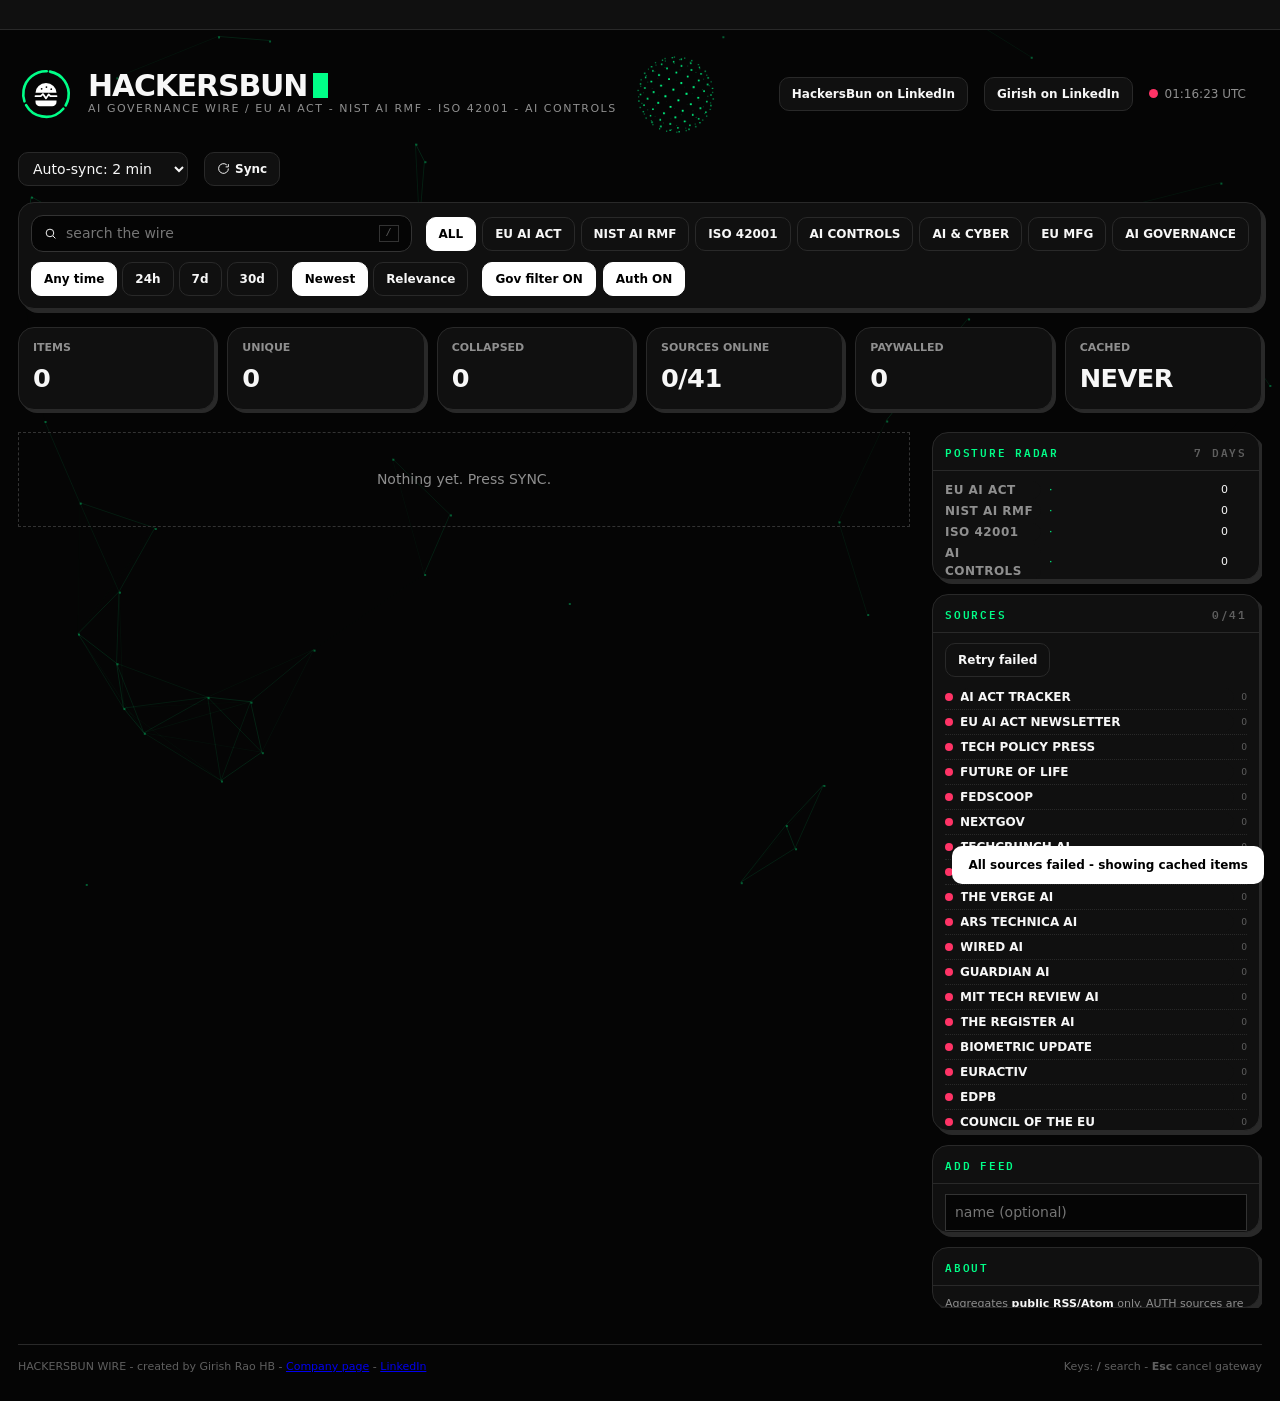
==== index.html @ cccf0be8 "Add files via upload" ====
<!DOCTYPE html>
<html lang="en">
<head>
<meta charset="utf-8">
<meta name="viewport" content="width=device-width,initial-scale=1">
<title>HACKERSBUN - AI Governance Wire</title>
<link rel="icon" type="image/svg+xml" href="data:image/svg+xml,%3Csvg xmlns='http://www.w3.org/2000/svg' viewBox='0 0 256 256'%3E%3Crect width='256' height='256' rx='56' fill='%23050505'/%3E%3Ccircle cx='128' cy='128' r='96' fill='none' stroke='%2300ff88' stroke-width='14' stroke-dasharray='185 17' stroke-linecap='round' transform='rotate(-80 128 128)'/%3E%3Cpath d='M80 122A48 44 0 0 1 176 122Z M80 158H176V164A20 20 0 0 1 156 184H100A20 20 0 0 1 80 164Z' fill='%23fff'/%3E%3Cpath d='M80 138H104L114 128L128 148L140 130L148 138H176' fill='none' stroke='%23fff' stroke-width='9' stroke-linecap='round' stroke-linejoin='round'/%3E%3C/svg%3E">
<link rel="preconnect" href="https://fonts.googleapis.com"><link rel="preconnect" href="https://fonts.gstatic.com" crossorigin>
<link href="https://fonts.googleapis.com/css2?family=IBM+Plex+Mono:wght@400;500;600&family=Space+Grotesk:wght@500;700&display=swap" rel="stylesheet">
<style>
:root{--bg:#050505;--panel:#101010;--panel2:#171717;--line:#292929;--line2:#333;--txt:#f7f7f7;--dim:#8f8f8f;--mute:#5f5f5f;--g:#00ff88;--gd:#0a8f50;--amber:#ffb020;--red:#ff3366;--mono:'IBM Plex Mono',ui-monospace,Consolas,monospace;--disp:system-ui,-apple-system,'Segoe UI',Roboto,Arial,sans-serif;--sys:system-ui,-apple-system,'Segoe UI',Roboto,Arial,sans-serif}
*{box-sizing:border-box;margin:0;padding:0}
[hidden]{display:none!important}
html{background:var(--bg)}
#bg{position:fixed;inset:0;z-index:-1;pointer-events:none}
#globe{width:84px;height:84px;flex:none}
select{background:var(--panel);border:1px solid var(--line);border-radius:10px;padding:7px 10px;font-size:12px;font-weight:750;cursor:pointer}
select option{background:var(--panel)}
.row,.lead{position:relative;transform:perspective(1000px) rotateX(var(--rx,0deg)) rotateY(var(--ry,0deg))}
.row::after,.lead::after{content:"";position:absolute;inset:0;pointer-events:none;opacity:0;transition:opacity .2s;background:radial-gradient(420px circle at var(--mx,50%) var(--my,50%),rgba(0,255,136,.09),transparent 60%)}
.row:hover::after,.lead:hover::after{opacity:1}
.c.new{background:#fff;color:#000;border-color:#fff;font-weight:700}
body{background:transparent;color:var(--txt);font:14px/1.5 var(--sys);min-height:100vh;-webkit-font-smoothing:antialiased}
button,input,select{font:inherit;color:inherit}
button{cursor:pointer;background:var(--panel);border:1px solid var(--line);border-radius:10px;padding:7px 12px;font-size:12px;font-weight:750;transition:transform .12s,box-shadow .12s,background .12s,color .12s}
button:hover{border-color:#fff;transform:translate(-1px,-1px);box-shadow:3px 3px 0 #555}
button:focus-visible,input:focus-visible,a:focus-visible{outline:2px solid var(--g);outline-offset:2px}
button.on{background:#fff;color:#000;border-color:#fff}
a.btn{display:inline-block;text-decoration:none;border:1px solid var(--line);background:var(--panel);border-radius:10px;padding:7px 12px;font-size:12px;font-weight:750;color:var(--txt);transition:transform .12s,box-shadow .12s}
a.btn:hover{border-color:#fff;transform:translate(-1px,-1px);box-shadow:3px 3px 0 #555}
.logo{width:56px;height:56px;flex:none;overflow:visible}
.logo .ring{transform-origin:128px 128px;animation:spin 6s linear infinite}
@keyframes spin{to{transform:rotate(360deg)}}
.bw{display:flex;align-items:center;gap:14px}
.wrap{max-width:1280px;margin:0 auto;padding:0 18px}
.ico{width:13px;height:13px;stroke:currentColor;fill:none;stroke-width:1.8;vertical-align:-2px;margin-right:5px}
/* ticker */
#ticker{border-bottom:1px solid var(--line);background:var(--panel);overflow:hidden;white-space:nowrap;height:30px;position:relative}
#ticker .tk{display:inline-block;padding-left:100%;animation:tk 140s linear infinite}
#ticker:hover .tk{animation-play-state:paused}
#ticker button{border:0;padding:0 22px 0 0;text-transform:none;letter-spacing:0;color:var(--dim);font-size:12px;line-height:30px}
#ticker button b{color:var(--g);font-weight:500;margin-right:8px}
#ticker button:hover{color:var(--txt)}
@keyframes tk{to{transform:translateX(-100%)}}
/* masthead */
header.m{display:flex;align-items:center;gap:16px;padding:22px 0 16px;flex-wrap:wrap}
.brand{font:900 30px/1 var(--disp);letter-spacing:-.04em}
.brand i{display:inline-block;width:.5em;height:.82em;background:var(--g);margin-left:6px;vertical-align:-.06em;animation:bl 1.05s steps(1) infinite}
@keyframes bl{50%{opacity:0}}
.tag{color:var(--dim);font-size:11px;letter-spacing:.14em;text-transform:uppercase}
.sp{flex:1}
.clk{font-size:12px;color:var(--dim)}
.led{width:9px;height:9px;border-radius:50%;background:var(--g);box-shadow:0 0 0 0 rgba(60,245,133,.6);animation:pl 2s infinite;display:inline-block;margin-right:7px}
.led.busy{background:var(--amber);animation:none}.led.bad{background:var(--red);animation:none}
@keyframes pl{70%{box-shadow:0 0 0 8px rgba(60,245,133,0)}100%{box-shadow:0 0 0 0 rgba(60,245,133,0)}}
/* controls */
.ctl{border:1px solid var(--line);border-radius:16px;box-shadow:4px 4px 0 var(--line);background:var(--panel);padding:12px;display:flex;flex-wrap:wrap;gap:10px 14px;align-items:center}
.srch{flex:1 1 220px;display:flex;align-items:center;border:1px solid var(--line2);border-radius:12px;padding:0 12px;background:var(--bg)}
.srch input{flex:1;background:none;border:0;padding:7px 4px;outline:0;min-width:0}
.srch kbd{border:1px solid var(--line2);padding:0 6px;font-size:10px;color:var(--mute)}
.chips,.seg{display:flex;flex-wrap:wrap;gap:6px}
.seg button+button{margin-left:-1px}
.sw{display:flex;align-items:center;gap:7px}
.sw button.on::after{content:" ON"}.sw button:not(.on)::after{content:" OFF"}
/* stats */
.stats{display:grid;grid-template-columns:repeat(6,1fr);gap:12px;margin:18px 0 22px}
.stats span{background:var(--panel);border:1px solid var(--line);border-radius:16px;padding:12px 14px;box-shadow:3px 3px 0 var(--line);color:var(--dim);font-size:11px;font-weight:800;text-transform:uppercase}
.stats b{display:block;color:var(--txt);font-size:1.6rem;font-weight:850;margin-top:2px;letter-spacing:-.02em}
@media(max-width:820px){.stats{grid-template-columns:repeat(3,1fr)}}@media(max-width:480px){.stats{grid-template-columns:repeat(2,1fr)}}
/* layout */
.grid{display:grid;grid-template-columns:minmax(0,1fr) 330px;gap:22px;align-items:start}
aside{position:sticky;top:12px;display:flex;flex-direction:column;gap:14px;max-height:calc(100vh - 24px);overflow:auto;padding-right:2px}
.box{border:1px solid var(--line);border-radius:16px;box-shadow:4px 4px 0 var(--line);background:var(--panel);overflow:hidden}
.box h3{font:600 11px var(--mono);letter-spacing:.16em;text-transform:uppercase;color:var(--g);padding:9px 12px;border-bottom:1px solid var(--line);display:flex;justify-content:space-between}
.box h3 span{color:var(--mute)}
.box .bd{padding:10px 12px}
/* lead */
.lead{border:1px solid var(--g);border-radius:18px;box-shadow:5px 5px 0 var(--gd);background:var(--panel2);padding:22px 24px;margin-bottom:18px;position:relative}
.lead::before{content:"LEAD STORY";position:absolute;top:-9px;left:14px;background:var(--bg);color:var(--g);padding:0 8px;font-size:10px;letter-spacing:.2em}
.lead h2{font:900 28px/1.2 var(--disp);letter-spacing:-.03em;margin:10px 0}
.lead p{color:var(--dim);font-size:14px;max-width:80ch}
/* rows */
.row{display:grid;grid-template-columns:70px minmax(0,1fr);border:1px solid var(--line);border-radius:17px;overflow:hidden;box-shadow:4px 4px 0 var(--line);background:var(--panel);margin-bottom:14px;transition:transform .15s,box-shadow .15s}
.row:hover{transform:perspective(1000px) translate(-3px,-3px) rotateX(var(--rx,0deg)) rotateY(var(--ry,0deg));box-shadow:7px 7px 0 #555}
.row:has(.c.act){border-color:var(--g);box-shadow:4px 4px 0 var(--gd)}
.rail{border-right:1px solid var(--line);padding:11px 6px;text-align:center;color:var(--mute);font-size:11px;display:flex;flex-direction:column;gap:6px;align-items:center}
.rail .no{font:700 20px/1 var(--disp);color:var(--dim)}
.rail .sig{letter-spacing:-1px;color:var(--gd);font-size:11px}
.body{padding:11px 14px;min-width:0}
.meta{display:flex;flex-wrap:wrap;gap:5px;margin-bottom:6px}
.c{border:1px solid var(--line2);background:var(--panel2);border-radius:999px;font-family:var(--mono);padding:1px 9px;font-size:10px;letter-spacing:.06em;text-transform:uppercase;color:var(--dim);line-height:18px;white-space:nowrap}
.c.src{color:var(--txt);border-color:var(--mute)}
.c.top{color:var(--g);border-color:var(--gd)}
.c.act{background:var(--g);color:#000;border-color:var(--g);font-weight:600}
.c.wat{color:var(--g);border-color:var(--g)}
.c.auth{color:var(--amber);border-color:var(--amber)}
.c.tier{color:var(--txt);border-style:dashed}
.c.dupe{color:var(--txt);cursor:help}
.c.stale{color:var(--mute);border-style:dotted}
.ttl{font:850 16px/1.35 var(--disp);margin-bottom:4px}
.ex{color:var(--dim);display:-webkit-box;-webkit-line-clamp:2;-webkit-box-orient:vertical;overflow:hidden}
.act-row{display:flex;gap:8px;margin-top:9px}
.more{display:block;margin:16px auto;padding:9px 26px}
.empty,.err{border:1px dashed var(--line2);padding:36px;text-align:center;color:var(--dim)}
.sk{height:84px;border:1px solid var(--line);margin-bottom:8px;background:linear-gradient(90deg,var(--panel) 0 40%,var(--panel2) 50%,var(--panel) 60%);background-size:300% 100%;animation:sk 1.4s linear infinite}
@keyframes sk{to{background-position:-300% 0}}
/* sidebar */
.rad{display:grid;grid-template-columns:96px 1fr 26px;gap:3px 8px;font-size:11px;align-items:center}
.rad button{border:0;padding:0;text-align:left;color:var(--dim);letter-spacing:.04em}
.rad button.on{background:none;color:var(--g)}
.bar{color:var(--g);letter-spacing:-1px;overflow:hidden;white-space:nowrap}
.rad span:last-child{text-align:right;color:var(--txt)}
.srcs{list-style:none;font-size:11px}
.srcs li{display:flex;align-items:center;gap:7px;padding:3px 0;border-bottom:1px dotted var(--line)}
.srcs li button{border:0;padding:0;flex:1;text-align:left;text-transform:none;letter-spacing:0;color:var(--txt);overflow:hidden;text-overflow:ellipsis;white-space:nowrap}
.srcs li button.on{background:none;color:var(--g)}
.dot{width:8px;height:8px;border-radius:50%;background:var(--mute);flex:none}.dot.ok{background:var(--g)}.dot.no{background:var(--red)}.dot.wait{background:var(--amber)}
.srcs small{color:var(--mute)}
.srcs .x{padding:0 5px;font-size:10px}
form.add{display:flex;flex-direction:column;gap:7px}
form.add input{background:var(--bg);border:1px solid var(--line2);padding:7px 9px;outline:0;width:100%}
form.add input:focus{border-color:var(--g)}
.about{color:var(--dim);font-size:11px}
.about b{color:var(--txt)}
footer{margin:36px 0 26px;padding-top:14px;border-top:1px solid var(--line);color:var(--mute);font-size:11px;display:flex;flex-wrap:wrap;gap:8px 24px;justify-content:space-between}
#toasts{position:fixed;right:16px;bottom:16px;z-index:70;display:flex;flex-direction:column;gap:8px}
.toast{background:#fff;color:#000;font-weight:800;border-radius:10px;padding:10px 16px;font-size:12px;animation:ti .18s ease-out;max-width:340px}
@keyframes ti{from{transform:translateY(8px);opacity:0}}
/* gateway */
#gw{position:fixed;inset:0;z-index:100;background:var(--bg);display:flex;align-items:center;justify-content:center;padding:18px}
.term{width:min(420px,100%);text-align:center;border:1px solid var(--line);border-radius:20px;box-shadow:6px 6px 0 var(--line);background:var(--panel);padding:30px 24px 24px}
.term .tb{font:900 12px var(--disp);letter-spacing:.2em;color:var(--dim);margin-bottom:20px}
.spin{width:64px;height:64px;margin:0 auto 18px;border-radius:50%;border:4px solid var(--line);border-top-color:var(--g);animation:sp .8s linear infinite}
@keyframes sp{to{transform:rotate(360deg)}}
.term .big{font:900 20px var(--disp);letter-spacing:-.02em}
.term pre{font:inherit;color:var(--dim);margin:6px 0 4px;white-space:pre-wrap;word-break:break-all}
.term .ab{display:flex;gap:10px;justify-content:center;margin-top:18px;flex-wrap:wrap}
@media(max-width:960px){.grid{grid-template-columns:1fr}aside{position:static;max-height:none}}
@media(max-width:560px){.brand{font-size:26px}.lead h2{font-size:21px}.row{grid-template-columns:48px minmax(0,1fr)}.rail .no{font-size:15px}.wrap{padding:0 10px}}
@media(prefers-reduced-motion:reduce){*{animation:none!important}}
</style>
</head>
<body>
<canvas id="bg" aria-hidden="true"></canvas>
<div id="ticker" aria-label="Headline ticker"><div class="tk" id="tk"></div></div>
<div class="wrap">
  <header class="m">
    <div class="bw"><svg class="logo" viewBox="0 0 256 256" role="img" aria-label="HackersBun"><g class="ring"><circle cx="128" cy="128" r="104" fill="none" stroke="#00ff88" stroke-width="12" stroke-dasharray="199 18.4" stroke-linecap="round" transform="rotate(-80 128 128)"/></g><g fill="#fff" stroke="#fff"><path d="M80 122A48 44 0 0 1 176 122Z" stroke="none"/><path d="M80 158H176V164A20 20 0 0 1 156 184H100A20 20 0 0 1 80 164Z" stroke="none"/><path d="M80 138H104L114 128L128 148L140 130L148 138H176" fill="none" stroke-width="8" stroke-linecap="round" stroke-linejoin="round"/></g><g fill="#050505"><circle cx="108" cy="104" r="4"/><circle cx="130" cy="96" r="4"/><circle cx="152" cy="106" r="4"/></g></svg><div><div class="brand">HACKERSBUN<i></i></div><div class="tag">AI Governance Wire / EU AI Act - NIST AI RMF - ISO 42001 - AI Controls</div></div></div>
    <canvas id="globe" width="120" height="120" aria-hidden="true"></canvas>
    <div class="sp"></div>
    <a class="btn" href="https://www.linkedin.com/company/hackersbun" target="_blank" rel="noopener">HackersBun on LinkedIn</a>
    <a class="btn" href="https://www.linkedin.com/in/girishraohb/" target="_blank" rel="noopener">Girish on LinkedIn</a>
    <div class="clk"><span class="led" id="led"></span><span id="clk">--:--:-- UTC</span></div>
    <span class="clk" id="nxt"></span>
    <select id="auto" title="Auto-sync interval" aria-label="Auto-sync interval"><option value="0">Auto-sync: off</option><option value="60">Auto-sync: 60 sec</option><option value="120">Auto-sync: 2 min</option><option value="300">Auto-sync: 5 min</option><option value="900">Auto-sync: 15 min</option></select>
    <button id="sync" title="Force sync now"><svg class="ico" viewBox="0 0 24 24"><path d="M21 12a9 9 0 1 1-3-6.7M21 4v5h-5"/></svg>Sync</button>
  </header>

  <section class="ctl" aria-label="Controls">
    <label class="srch"><svg class="ico" viewBox="0 0 24 24"><circle cx="11" cy="11" r="7"/><path d="M21 21l-4.3-4.3"/></svg><input id="q" placeholder="search the wire" autocomplete="off" aria-label="Search"><kbd>/</kbd></label>
    <div class="chips" id="chips"></div>
    <div class="seg" id="rng"><button data-r="0" class="on">Any time</button><button data-r="1">24h</button><button data-r="7">7d</button><button data-r="30">30d</button></div>
    <div class="seg"><button id="sNew" class="on">Newest</button><button id="sRel">Relevance</button></div>
    <div class="sw"><button id="tGov" class="on" title="Hide items that match no governance topic">Gov filter</button><button id="tAuth" class="on" title="Include authenticated / paywalled sources">Auth</button></div>
  </section>
  <div class="stats" id="stats"></div>

  <div class="grid">
    <main>
      <div id="lead"></div><div id="docket"></div><button class="more" id="more" hidden>Load more</button>
    </main>
    <aside>
      <div class="box"><h3>Posture radar <span>7 days</span></h3><div class="bd"><div class="rad" id="radar"></div>
        <div style="margin-top:10px;display:flex;gap:8px;flex-wrap:wrap"><button id="brief" title="Copy a brief of the top ACTION items, with gateway links">Copy brief</button><button id="expC" title="Export the current view as CSV">CSV</button><button id="expJ" title="Export the current view as JSON">JSON</button></div></div></div>
      <div class="box"><h3>Sources <span id="srcN"></span></h3><div class="bd"><button id="retry" style="margin-bottom:8px" title="Re-fetch only the sources that failed">Retry failed</button><ul class="srcs" id="srcs"></ul></div></div>
      <div class="box"><h3>Add feed</h3><div class="bd"><form class="add" id="addf"><input id="fn" placeholder="name (optional)" maxlength="30"><input id="fu" placeholder="https://example.com/feed.xml" required><button>Add source</button></form></div></div>
      <div class="box"><h3>About</h3><div class="bd about">Aggregates <b>public RSS/Atom</b> only. AUTH sources are listed but never bypassed: OPEN lands on the publisher where your own subscription applies. Tier hints are keyword heuristics, not legal classification.</div></div>
    </aside>
  </div>
  <footer><span>HACKERSBUN WIRE - created by Girish Rao HB - <a href="https://www.linkedin.com/company/hackersbun" target="_blank" rel="noopener">Company page</a> - <a href="https://www.linkedin.com/in/girishraohb/" target="_blank" rel="noopener">LinkedIn</a></span><span>Keys: <b>/</b> search - <b>Esc</b> cancel gateway</span></footer>
</div>
<div id="toasts" aria-live="polite"></div>
<div id="gw" hidden role="dialog" aria-modal="true" aria-label="Hackersbun gateway"></div>

<script>
'use strict';
/* ===== FEED REGISTRY (edit freely). Dead URLs are harmless: they show a red dot. ===== */
const FEEDS=[
 {name:'AI ACT TRACKER',url:'https://artificialintelligenceact.eu/feed/'},
 {name:'EU AI ACT NEWSLETTER',url:'https://artificialintelligenceact.substack.com/feed'},
 {name:'TECH POLICY PRESS',url:'https://www.techpolicy.press/feed/'},
 {name:'FUTURE OF LIFE',url:'https://futureoflife.org/feed/'},
 {name:'FEDSCOOP',url:'https://fedscoop.com/feed/'},
 {name:'NEXTGOV',url:'https://www.nextgov.com/rss/all/'},
 {name:'TECHCRUNCH AI',url:'https://techcrunch.com/category/artificial-intelligence/feed/'},
 {name:'VENTUREBEAT AI',url:'https://venturebeat.com/category/ai/feed/'},
 {name:'THE VERGE AI',url:'https://www.theverge.com/rss/ai-artificial-intelligence/index.xml'},
 {name:'ARS TECHNICA AI',url:'https://arstechnica.com/ai/feed/'},
 {name:'WIRED AI',url:'https://www.wired.com/feed/tag/ai/latest/rss'},
 {name:'GUARDIAN AI',url:'https://www.theguardian.com/technology/artificialintelligenceai/rss'},
 {name:'MIT TECH REVIEW AI',url:'https://www.technologyreview.com/topic/artificial-intelligence/feed'},
 {name:'THE REGISTER AI',url:'https://www.theregister.com/software/ai_ml/headlines.atom'},
 {name:'BIOMETRIC UPDATE',url:'https://www.biometricupdate.com/feed'},
 {name:'EURACTIV',url:'https://www.euractiv.com/feed/'},
 {name:'EDPB',url:'https://edpb.europa.eu/feed/news_en'},
 {name:'COUNCIL OF THE EU',url:'https://www.consilium.europa.eu/en/rss/pressreleases.ashx'},
 {name:'EU PARLIAMENT',url:'https://www.europarl.europa.eu/rss/doc/press-releases/en.xml'},
 {name:'EU PARLIAMENT TOP',url:'https://www.europarl.europa.eu/rss/doc/top-stories/en.xml'},
 {name:'CNIL (EN)',url:'https://www.cnil.fr/en/rss.xml'},
 {name:'NIST',url:'https://www.nist.gov/news-events/news/rss.xml'},
 {name:'NCSC UK',url:'https://www.ncsc.gov.uk/api/1/services/v1/news-rss-feed.xml'},
 {name:'KREBS ON SECURITY',url:'https://krebsonsecurity.com/feed/'},
 {name:'SECURITYWEEK',url:'https://www.securityweek.com/feed/'},
 {name:'WIRED SECURITY',url:'https://www.wired.com/feed/category/security/latest/rss'},
 {name:'CSO ONLINE',url:'https://www.csoonline.com/feed/'},
 {name:'INFOSECURITY MAG',url:'https://www.infosecurity-magazine.com/rss/news/'},
 {name:'HELP NET SECURITY',url:'https://www.helpnetsecurity.com/feed/'},
 {name:'AWS SECURITY BLOG',url:'https://aws.amazon.com/blogs/security/feed/'},
 {name:'CISA ADVISORIES',url:'https://www.cisa.gov/cybersecurity-advisories/all.xml'},
 {name:'MICROSOFT SECURITY',url:'https://www.microsoft.com/en-us/security/blog/feed/'},
 {name:'SCHNEIER',url:'https://www.schneier.com/feed/atom/'},
 {name:'THE HACKER NEWS',url:'https://feeds.feedburner.com/TheHackersNews'},
 {name:'BLEEPINGCOMPUTER',url:'https://www.bleepingcomputer.com/feed/'},
 {name:'DARK READING',url:'https://www.darkreading.com/rss.xml'},
 {name:'CLOUD SECURITY ALLIANCE',url:'https://cloudsecurityalliance.org/blog/feed/'},
 {name:'OPENAI NEWS',url:'https://openai.com/news/rss.xml'},
 {name:'GOOGLE DEEPMIND',url:'https://deepmind.google/blog/rss.xml'},
 {name:'HUGGING FACE',url:'https://huggingface.co/blog/feed.xml'},
 {name:'IAPP',url:'https://iapp.org/rss/feed.xml',auth:true}
];
const LOCAL_PORT=8787, TTL=30*60e3, TIMEOUT=9000, PER_FEED=15, PAGE=30, POOL=6, CACHE_KEY='hb.cache.v4', CUSTOM_KEY='hb.custom.v1', STICKY_KEY='hb.sticky.v1';
const LOCAL_PROXY=location.protocol==='file:'?`http://localhost:${LOCAL_PORT}/proxy?url=`:(/^(localhost|127\.0\.0\.1)$/.test(location.hostname)?location.origin+'/proxy?url=':'');

/* ===== RELEVANCE TABLES ===== */
const TOPICS={
 'EU AI ACT':{'eu ai act':12,'ai act':8,'ai office':7,'gpai':7,'general purpose ai':7,'high risk ai':6,'implementing act':6,'digital omnibus':7,'code of practice':4,'harmonised standard':5,'conformity assessment':6,'ce marking':4,'market surveillance':4,'prohibited ai':6,'european commission':2,'member states':2,'brussels':2},
 'NIST AI RMF':{'ai rmf':12,'ai risk management framework':12,'nist':7,'genai profile':8,'ai safety institute':6,'aisi':5,'risk management framework':6,'csrc':5,'executive order':3,'omb':3},
 'ISO 42001':{'iso iec 42001':12,'iso 42001':12,'iso42001':12,'ai management system':9,'management system':4,'certification':3,'certified':3,'accreditation':3,'iso':2,'iec':2},
 'AI CONTROLS':{'ai controls':12,'ai audit':9,'ai assurance':9,'model risk':8,'control framework':6,'guardrails':6,'red teaming':6,'red team':5,'risk assessment':4,'regulatory sandbox':4,'incident response':3,'controls':3,'audit':2},
 'AI & CYBER':{'data breach':8,'breach':4,'ransomware':6,'cyberattack':6,'cyber attack':6,'malware':4,'exploited':5,'exploit':3,'supply chain attack':7,'threat actor':5,'critical vulnerability':6,'cve':3,'phishing':3,'shadow ai':10,'prompt injection':9,'jailbreak':7,'model theft':7,'data poisoning':8,'ai agent':4,'ai agents':4,'mcp server':6,'data leakage':6,'ai supply chain':7,'llm':3,'vulnerability':2,'zero day':3,'ai security':9},
 'EU MFG':{'manufacturer':8,'placed on the market':8,'machinery regulation':8,'general product safety':8,'provider obligations':9,'product safety':6,'importer':5,'distributor':5,'deployer':5,'penalties':5,'obligations':3,'enforcement':3,'recall':3},
 'AI GOVERNANCE':{'ai governance':12,'responsible ai':7,'trustworthy ai':7,'ai ethics':6,'ai policy':6,'oversight':5,'accountability':5,'governance':4,'ai safety':4,'gdpr':4,'regulator':4,'ai risk':4,'regulation':3,'transparency':3,'data protection':3,'board':2}
};
const TOPIC_LIST=Object.keys(TOPICS);
const TIERS=[['PROHIBITED',/(prohibited ai|social scoring|emotion recognition|subliminal|untargeted scraping|real time biometric)/],['HIGH-RISK',/(high risk ai|conformity assessment|annex iii|critical infrastructure|medical device|machinery regulation)/],['GPAI',/(gpai|general purpose ai|foundation model|systemic risk)/],['TRANSPARENCY',/(deepfake|chatbot|transparency obligation|watermark|synthetic content)/]];
const ACTION_RX=/(deadline|enters? into force|comes? into (effect|force)|takes effect|postpone|delay|final text|adopted|guidelines|consultation|template|fined?|penalt|enforcement|call for|mandatory|standard published|omnibus)/;
const STOP=new Set('a an the of to in on for and or with by at from as is are was be this that it its how why what new says will after over into about'.split(' '));

/* ===== STATE ===== */
const $=s=>document.querySelector(s);
const S={items:[],raw:{},health:{},topic:'ALL',q:'',sort:'new',gov:true,auth:true,src:null,page:1,syncedAt:0,stats:{items:0,unique:0,collapsed:0},syncing:false,booted:false,range:0,lastVisit:+localStorage.getItem('hb.visit')||0};
try{const u=JSON.parse(localStorage.getItem('hb.ui'));if(u)for(const k of['sort','gov','auth','topic','range'])if(k in u)S[k]=u[k]}catch{}
const saveUI=()=>localStorage.setItem('hb.ui',JSON.stringify({sort:S.sort,gov:S.gov,auth:S.auth,topic:S.topic,range:S.range}));
const OPTIONS_AUTO=localStorage.getItem('hb.auto');let autoSec=OPTIONS_AUTO===null?120:+OPTIONS_AUTO,nextAt=0,autoT;
let sticky=localStorage.getItem(STICKY_KEY)||'', localDown=false;
const custom=()=>{try{return JSON.parse(localStorage.getItem(CUSTOM_KEY))||[]}catch{return[]}};
const allFeeds=()=>FEEDS.concat(custom().map(f=>({...f,custom:true})));

/* ===== DOM HELPERS (no innerHTML with feed data) ===== */
function h(tag,props,...kids){const e=document.createElement(tag);for(const k in props||{}){const v=props[k];if(k==='class')e.className=v;else if(k.startsWith('on'))e.addEventListener(k.slice(2),v);else if(v!==false&&v!=null)e.setAttribute(k,v===true?'':v)}for(const c of kids.flat())if(c!=null)e.append(c.nodeType?c:document.createTextNode(c));return e}
function toast(m){const t=h('div',{class:'toast'},m);$('#toasts').append(t);setTimeout(()=>t.remove(),2600)}
const IC={open:'<path d="M14 4h6v6M20 4l-9 9M18 14v5H5V6h5"/>',copy:'<rect x="9" y="9" width="11" height="11"/><path d="M5 15V5h10"/>'};
function ico(n){const s=document.createElementNS('http://www.w3.org/2000/svg','svg');s.setAttribute('class','ico');s.setAttribute('viewBox','0 0 24 24');s.innerHTML=IC[n];return s}

/* ===== CLEANING ===== */
function decode(s){const d=new DOMParser().parseFromString(String(s||''),'text/html');d.querySelectorAll('script,style').forEach(n=>n.remove());return d.body.textContent||''}
function clean(s,max){let t=decode(s);if(/&(#\d+|#x[\da-f]+|[a-z]+);/i.test(t))t=decode(t);
 t=t.replace(/\s+/g,' ').replace(/\s+([,.;:!?])/g,'$1').replace(/\[(…|\.\.\.)\]/g,'')
  .replace(/\s*The post .{0,300}? appeared first on .*$/i,'').replace(/\s*(Read more|Continue reading|Click here)[^.]{0,60}(…|\.\.\.|»)?\s*$/i,'')
  .replace(/^[\s\-–—•·*]+/,'').trim();
 if(t)t=t[0].toUpperCase()+t.slice(1);
 if(max&&t.length>max){t=t.slice(0,max);const i=t.lastIndexOf(' ');t=(i>max*.6?t.slice(0,i):t).replace(/[\s,;:.\-]+$/,'')+'…'}
 return t}
function cleanUrl(u){try{const x=new URL(String(u).trim());if(!/^https?:$/.test(x.protocol))return null;[...x.searchParams.keys()].forEach(k=>{if(/^(utm_|mc_)/i.test(k)||/^(fbclid|gclid|ref|ref_src|igshid)$/i.test(k))x.searchParams.delete(k)});x.hash='';return x.href}catch{return null}}
const linkKey=u=>u.replace(/^https?:\/\/(www\.)?/,'').replace(/\/+$/,'').toLowerCase();
const toks=t=>t.toLowerCase().replace(/[^a-z0-9]+/g,' ').split(' ').filter(w=>w&&!STOP.has(w));

/* ===== PARSING ===== */
const kid=(n,...names)=>[...n.children].find(c=>names.includes(c.localName));
function parseXML(t){const d=new DOMParser().parseFromString(t,'text/xml');if(d.querySelector('parsererror'))throw Error('xml');
 let nodes=[...d.getElementsByTagName('item')];if(!nodes.length)nodes=[...d.getElementsByTagName('entry')];
 if(!nodes.length&&!d.querySelector('rss,feed,RDF'))throw Error('not a feed');
 return nodes.map(n=>{let link='';const l=[...n.children].filter(c=>c.localName==='link');
  if(l.length){const a=l.find(x=>(x.getAttribute('rel')||'alternate')==='alternate')||l[0];link=a.getAttribute('href')||a.textContent}
  if(!link){const g=kid(n,'guid','id');if(g&&/^https?:/.test(g.textContent.trim()))link=g.textContent.trim()}
  const g=(...a)=>{const e=kid(n,...a);return e?e.textContent:''};
  return{title:g('title'),link,date:g('pubDate','published','updated','date'),desc:g('encoded')||g('description','summary','content')}})}
function parseR2J(j){if(j.status!=='ok'||!Array.isArray(j.items))throw Error('r2j');return j.items.map(i=>({title:i.title,link:i.link,date:i.pubDate?String(i.pubDate).replace(' ','T')+'Z':'',desc:i.description||i.content}))}

/* ===== FETCH CHAIN (sticky, 9s timeout) ===== */
const GW={local:u=>LOCAL_PROXY+encodeURIComponent(u),allorigins:u=>'https://api.allorigins.win/raw?url='+encodeURIComponent(u),rss2json:u=>'https://api.rss2json.com/v1/api.json?rss_url='+encodeURIComponent(u),corsproxy:u=>'https://corsproxy.io/?url='+encodeURIComponent(u)};
function chain(){const g=[];if(LOCAL_PROXY&&!localDown)g.push('local');g.push('allorigins','rss2json','corsproxy');const i=g.indexOf(sticky);if(i>0){g.splice(i,1);g.unshift(sticky)}return g}
async function attempt(gw,url){const c=new AbortController(),t=setTimeout(()=>c.abort(),TIMEOUT);
 try{const r=await fetch(GW[gw](url),{signal:c.signal});if(!r.ok)throw Error('http '+r.status);
  const t=await r.text();return t.trimStart()[0]==='{'?parseR2J(JSON.parse(t)):parseXML(t)}
 catch(e){if(gw==='local'&&e.name!=='AbortError'&&e instanceof TypeError)localDown=true;throw e}finally{clearTimeout(t)}}
async function fetchFeed(f){const t0=performance.now();let last;
 for(const gw of chain()){try{const raw=await attempt(gw,f.url);if(gw!==sticky){sticky=gw;localStorage.setItem(STICKY_KEY,gw)}
   return{raw,via:gw,ms:Math.round(performance.now()-t0)}}catch(e){last=e}}
 throw last||Error('failed')}
function normalise(raw,f){const out=[];for(const r of raw){const link=cleanUrl(r.link),title=clean(r.title,150);if(!link||!title)continue;
  const ts=Date.parse(r.date)||0;out.push({title,full:clean(r.desc,700),excerpt:clean(r.desc,260),link,ts:ts>Date.now()+864e5?Date.now():ts,source:f.name,auth:!!f.auth});if(out.length>=PER_FEED)break}return out}

/* ===== SCORING ===== */
const pad=t=>' '+t.toLowerCase().replace(/[^a-z0-9]+/g,' ').trim()+' ';
function score(it){const T=pad(it.title),B=pad(it.full||it.excerpt);let best=['GENERAL',0,[]];
 for(const tp of TOPIC_LIST){let s=0;const hits=[];for(const k in TOPICS[tp]){const w=TOPICS[tp][k],a=' '+k+' ',b=' '+k+'s ';let m=0;if(T.includes(a)||T.includes(b))m+=2*w;if(B.includes(a)||B.includes(b))m+=w;if(m){s+=m;hits.push([k,w])}}
  if(s>best[1])best=[tp,s,hits]}
 const all=T+B;it.topic=best[1]>=4?best[0]:'GENERAL';it.score=best[1];
 it.tags=best[2].sort((a,b)=>b[1]-a[1]).slice(0,3).map(x=>x[0]);
 it.tier=(TIERS.find(t=>t[1].test(all))||[])[0]||'';
 it.signal=it.topic==='GENERAL'?'':ACTION_RX.test(all)&&it.score>=6?'ACTION':it.score>=12?'WATCH':'FYI'}

/* ===== DEDUPE ===== */
function dedupe(list){list.sort((a,b)=>b.ts-a.ts);const keep=[],lk=new Map(),tk=new Map();let col=0;
 for(const it of list){const l=linkKey(it.link),tt=toks(it.title),k=tt.slice(0,10).join(' '),set=new Set(tt);let k0=lk.get(l)||(k&&tk.get(k));
  if(!k0)for(const c of keep){const cs=c._set;let n=0;for(const w of set)if(cs.has(w))n++;const u=set.size+cs.size-n;if(u&&n/u>=.72){k0=c;break}}
  if(k0){(k0.dupes=k0.dupes||[]).push(it.source);col++;continue}
  it._set=set;keep.push(it);lk.set(l,it);if(k)tk.set(k,it)}
 return{keep,col}}

/* ===== BUILD / SYNC ===== */
function rebuild(){const all=[];let n=0;for(const f of allFeeds()){const r=S.raw[f.url];if(r){n+=r.length;all.push(...r.map(x=>({...x,source:f.name,auth:!!f.auth,stale:!!(S.health[f.url]&&S.health[f.url].stale)})))}}
 all.forEach(score);const d=dedupe(all);S.items=d.keep;S.stats={items:n,unique:d.keep.length,collapsed:d.col};render()}
function saveCache(){try{localStorage.setItem(CACHE_KEY,JSON.stringify({t:S.syncedAt,raw:S.raw,health:S.health}))}catch{}}
function loadCache(){try{const c=JSON.parse(localStorage.getItem(CACHE_KEY));if(c&&c.raw){S.raw=c.raw;S.health=c.health||{};S.syncedAt=c.t||0;return true}}catch{}return false}
async function sync(force,only){if(S.syncing)return;if(!force&&S.syncedAt&&Date.now()-S.syncedAt<TTL)return;
 S.syncing=true;localDown=false;setLed('busy');$('#sync').disabled=true;arm();const before=new Set(S.items.map(i=>i.link));let done=0;
 const feeds=only?allFeeds().filter(f=>!(S.health[f.url]&&S.health[f.url].ok)):allFeeds();feeds.forEach(f=>{S.health[f.url]={...(S.health[f.url]||{}),wait:true}});renderSources();
 let i=0,ok=0;const worker=async()=>{while(i<feeds.length){const f=feeds[i++];
   try{const{raw,via,ms}=await fetchFeed(f);S.raw[f.url]=normalise(raw,f);S.health[f.url]={ok:true,via,ms,count:S.raw[f.url].length};ok++}
   catch(e){const had=(S.raw[f.url]||[]).length;S.health[f.url]={ok:false,stale:had>0,count:had,err:String(e.message||e)}}
   if(++done%8===0)rebuild();renderSources()}};
 await Promise.all(Array.from({length:POOL},worker));
 S.live=ok>0;if(ok)S.syncedAt=Date.now();saveCache();S.syncing=false;$('#sync').disabled=false;
 setLed(ok?'':'bad');rebuild();const fresh=before.size?S.items.filter(i=>i.topic!=='GENERAL'&&!before.has(i.link)).length:0;
 toast(!ok?'All sources failed - showing cached items':`Synced ${ok}/${feeds.length} sources via ${sticky||'n/a'}`+(fresh?` - ${fresh} new item${fresh>1?'s':''}`:''))}
function arm(){clearInterval(autoT);$('#nxt').textContent='';if(!autoSec)return;nextAt=Date.now()+autoSec*1000;
 autoT=setInterval(()=>{if(S.syncing)return;const l=Math.round((nextAt-Date.now())/1000);if(l<=0)sync(true);else $('#nxt').textContent='NEXT '+Math.floor(l/60)+':'+String(l%60).padStart(2,'0')},1000)}
function setTitle(){const n=S.lastVisit?S.items.filter(i=>i.topic!=='GENERAL'&&i.ts>S.lastVisit).length:0;document.title=(n?`(${n}) `:'')+'HACKERSBUN - AI Governance Wire'}
function dl(name,text,type){const a=h('a',{href:URL.createObjectURL(new Blob([text],{type})),download:name});document.body.append(a);a.click();a.remove();toast('Exported '+name)}
function exportView(kind){const l=filtered();if(!l.length)return toast('Nothing to export');const rows=l.map(i=>({published:i.ts?new Date(i.ts).toISOString():'',source:i.source,topic:i.topic,signal:i.signal,tier:i.tier,title:i.title,url:i.link,gateway:gwUrl(i.link)}));
 const d=new Date().toISOString().slice(0,10);if(kind==='json')return dl(`hackersbun-${d}.json`,JSON.stringify(rows,null,2),'application/json');
 const q=v=>'"'+(/^[=+\-@]/.test(v)?"'"+v:v).replace(/"/g,'""')+'"',k=Object.keys(rows[0]);dl(`hackersbun-${d}.csv`,[k.join(','),...rows.map(r=>k.map(c=>q(String(r[c]))).join(','))].join('\r\n'),'text/csv')}
function setLed(c){$('#led').className='led '+c}

/* ===== VIEW ===== */
const age=ts=>{if(!ts)return'--';const s=Math.max(0,(Date.now()-ts)/1000);return s<60?'now':s<3600?Math.floor(s/60)+'m':s<86400?Math.floor(s/3600)+'h':Math.floor(s/86400)+'d'};
function filtered(){const q=S.q.toLowerCase().trim();let l=S.items.filter(it=>{
  if(S.gov&&it.topic==='GENERAL')return false;if(!S.auth&&it.auth)return false;if(S.topic!=='ALL'&&it.topic!==S.topic)return false;if(S.src&&it.source!==S.src)return false;if(S.range&&it.ts<Date.now()-S.range*864e5)return false;
  if(q&&!(it.title+' '+it.excerpt+' '+it.source+' '+it.tags.join(' ')).toLowerCase().includes(q))return false;return true});
 if(S.sort==='rel')l=l.slice().sort((a,b)=>b.score-a.score||b.ts-a.ts);return l}
const b64=s=>{let b='';for(const x of new TextEncoder().encode(s))b+=String.fromCharCode(x);return btoa(b).replace(/\+/g,'-').replace(/\//g,'_').replace(/=+$/,'')};
const unb64=s=>{s=s.replace(/-/g,'+').replace(/_/g,'/');while(s.length%4)s+='=';const b=atob(s);return new TextDecoder().decode(Uint8Array.from(b,c=>c.charCodeAt(0)))};
const base=()=>location.href.split('#')[0];
/* Set SHARE_BASE to where you host index.html (e.g. your Netlify URL) so links copied to Teams work for colleagues. Empty = this page. */
const SHARE_BASE='';
const gwUrl=t=>(SHARE_BASE||base())+'#/go/'+b64(t);
function openGw(t){const w=window.open(gwUrl(t),'_blank');if(w)w.opener=null;else toast('Popup blocked - allow popups or use COPY')}
function copy(text){const ok=()=>toast('Gateway link copied');if(navigator.clipboard&&window.isSecureContext)navigator.clipboard.writeText(text).then(ok,()=>fb());else fb();
 function fb(){const a=h('textarea',{style:'position:fixed;opacity:0'});a.value=text;document.body.append(a);a.select();try{document.execCommand('copy')?ok():toast('Copy failed')}catch{toast('Copy failed')}a.remove()}}
function chips(it){const m=[h('span',{class:'c src'},it.source)];if(S.lastVisit&&it.ts>S.lastVisit)m.unshift(h('span',{class:'c new',title:'Published since your last visit'},'NEW'));
 if(it.topic!=='GENERAL')m.push(h('span',{class:'c top'},it.topic));else m.push(h('span',{class:'c'},'GENERAL'));
 if(it.signal==='ACTION')m.push(h('span',{class:'c act'},'ACTION'));else if(it.signal==='WATCH')m.push(h('span',{class:'c wat'},'WATCH'));
 if(it.tier)m.push(h('span',{class:'c tier',title:'Indicative EU AI Act tier hint from keywords'},'TIER '+it.tier));
 it.tags.forEach(t=>m.push(h('span',{class:'c'},'#'+t)));
 if(it.auth)m.push(h('span',{class:'c auth',title:'Authenticated source - your own subscription applies at the destination'},'AUTH'));
 if(it.stale)m.push(h('span',{class:'c stale',title:'Source failed on last sync; showing cached copy'},'CACHED'));
 if(it.dupes)m.push(h('span',{class:'c dupe',title:'Also reported by: '+[...new Set(it.dupes)].join(', ')},'+'+it.dupes.length+' DUPES'));return m}
const actions=it=>h('div',{class:'act-row'},h('button',{onclick:()=>openGw(it.link),'aria-label':'Open '+it.title},ico('open'),'Open'),h('button',{onclick:()=>teamsCopy(it),title:'Copy as a Teams-ready post','aria-label':'Copy as Teams post'},ico('copy'),'Copy'));
/* Teams post: bold heading, 2-line summary ending "... Read More", then the gateway URL. Rich HTML + plain-text fallback via selection copy. */
function teamsCopy(it){const url=gwUrl(it.link);let ex=it.excerpt.replace(/…$/,'');if(ex.length>175){ex=ex.slice(0,175);ex=ex.slice(0,ex.lastIndexOf(' '))}ex=ex.replace(/[\s,;:.\-]+$/,'');
 const box=h('div',{style:'position:fixed;left:-9999px;top:0;user-select:text;background:#fff;color:#000'},h('h2',{},it.title),h('p',{},ex+'... ',h('a',{href:url},'Read More')),h('p',{},h('a',{href:url},url)));
 document.body.append(box);const r=document.createRange();r.selectNodeContents(box);const s=getSelection();s.removeAllRanges();s.addRange(r);
 let ok=false;try{ok=document.execCommand('copy')}catch{}s.removeAllRanges();box.remove();
 if(ok)toast('Copied - paste into Teams');else copy(it.title+'\n\n'+ex+'... Read More\n'+url)}
const sigbar=s=>{const n=Math.min(5,Math.max(1,Math.round(s/6)));return'▮'.repeat(n)+'▯'.repeat(5-n)};
function render(){const l=filtered(),shown=l.slice(0,S.page*PAGE);const lead=$('#lead'),dk=$('#docket');lead.replaceChildren();dk.replaceChildren();
 if(!l.length){dk.append(S.syncing&&!S.items.length?skel():h('div',{class:'empty'},S.items.length?'No items match the current filters. Try turning GOV FILTER off.':'Nothing yet. Press SYNC.'))}
 else{const t=shown[0];lead.append(h('div',{class:'lead'},h('div',{class:'meta'},chips(t),h('span',{class:'c'},age(t.ts)+' ago')),h('h2',{},t.title),h('p',{},t.excerpt),actions(t)));
  shown.slice(1).forEach((it,i)=>dk.append(h('article',{class:'row'},h('div',{class:'rail'},h('div',{class:'no'},String(i+2).padStart(2,'0')),h('div',{},age(it.ts)),h('div',{class:'sig',title:'Relevance '+it.score},sigbar(it.score))),
    h('div',{class:'body'},h('div',{class:'meta'},chips(it)),h('div',{class:'ttl'},it.title),h('div',{class:'ex'},it.excerpt),actions(it)))))}
 $('#more').hidden=shown.length>=l.length;
 const hv=Object.values(S.health),on=hv.filter(x=>x.ok||x.stale).length;
 $('#stats').replaceChildren(...[['Items',S.stats.items],['Unique',S.stats.unique],['Collapsed',S.stats.collapsed],['Sources online',on+'/'+allFeeds().length],['Paywalled',S.items.filter(i=>i.auth).length],[S.live?'LIVE':'CACHED',S.syncedAt?age(S.syncedAt)+' ago':'never']].map(([k,v])=>h('span',{},k,h('b',{},String(v)))));
 renderChips();renderRadar();renderTicker();setTitle();saveUI()}
const skel=()=>h('div',{},...Array.from({length:6},()=>h('div',{class:'sk'})));
function renderChips(){const c=$('#chips');c.replaceChildren(...['ALL',...TOPIC_LIST].map(t=>h('button',{class:S.topic===t?'on':'',onclick:()=>{S.topic=t;S.page=1;render()}},t)))}
function renderRadar(){const week=Date.now()-7*864e5,cnt={};TOPIC_LIST.forEach(t=>cnt[t]=0);let act=0;S.items.forEach(i=>{if(i.topic!=='GENERAL'&&i.ts>week){cnt[i.topic]++;if(i.signal==='ACTION')act++}});
 const mx=Math.max(1,...Object.values(cnt)),r=$('#radar');r.replaceChildren();
 TOPIC_LIST.forEach(t=>r.append(h('button',{class:S.topic===t?'on':'',onclick:()=>{S.topic=S.topic===t?'ALL':t;S.page=1;render()}},t),h('span',{class:'bar'},'█'.repeat(Math.round(cnt[t]/mx*14))||'·'),h('span',{},String(cnt[t]))));
 r.append(h('span',{style:'grid-column:1/3;color:var(--g);margin-top:6px'},'ACTION ITEMS (7d)'),h('span',{style:'margin-top:6px'},String(act)))}
function renderSources(){const ul=$('#srcs');ul.replaceChildren();const fs=allFeeds();let on=0;
 fs.forEach(f=>{const hl=S.health[f.url]||{};if(hl.ok)on++;const cnt=(S.items.filter(i=>i.source===f.name).length);
  ul.append(h('li',{},h('span',{class:'dot '+(hl.wait?'wait':hl.ok?'ok':hl.ok===false?'no':''),title:hl.ok?`via ${hl.via} in ${hl.ms}ms`:hl.ok===false?'failed: '+hl.err:''}),
   h('button',{class:S.src===f.name?'on':'',title:'Filter by this source',onclick:()=>{S.src=S.src===f.name?null:f.name;S.page=1;render();renderSources()}},f.name+(f.auth?' [AUTH]':'')),h('small',{},String(cnt)),
   f.custom?h('button',{class:'x',title:'Remove',onclick:()=>{localStorage.setItem(CUSTOM_KEY,JSON.stringify(custom().filter(c=>c.url!==f.url)));delete S.raw[f.url];delete S.health[f.url];rebuild();renderSources();toast('Removed '+f.name)}},'x'):null))});
 $('#srcN').textContent=on+'/'+fs.length}
function renderTicker(){const top=S.items.filter(i=>i.topic!=='GENERAL').slice(0,14);const tk=$('#tk');tk.replaceChildren();if(!top.length){tk.append(h('button',{},'Waiting for the wire...'));return}
 top.forEach(i=>tk.append(h('button',{onclick:()=>openGw(i.link)},h('b',{},i.source),i.title)))}
$('#brief').onclick=()=>{const w=Date.now()-7*864e5,l=S.items.filter(i=>i.signal==='ACTION'&&i.ts>w).concat(S.items.filter(i=>i.signal==='WATCH'&&i.ts>w)).slice(0,10);
 if(!l.length)return toast('No ACTION/WATCH items in the last 7 days');
 copy(`# HACKERSBUN AI GOVERNANCE BRIEF - ${new Date().toISOString().slice(0,10)}\n\n`+l.map(i=>`- [${i.signal}] ${i.topic}${i.tier?' / '+i.tier:''} - ${i.title} (${i.source}, ${age(i.ts)} ago)\n  ${gwUrl(i.link)}`).join('\n')+'\n\n_Tier hints are keyword heuristics, not legal classification._');toast('Brief copied')};

/* ===== GATEWAY INTERSTITIAL ===== */
let run=0,gwState='';
const sleep=ms=>new Promise(r=>setTimeout(r,ms));
function gwShell(title,...kids){const g=$('#gw');g.hidden=false;g.replaceChildren(h('div',{class:'term'},h('div',{class:'tb'},title),...kids))}
async function showGo(enc){const my=++run;gwState='go';let target='',host='';
 try{target=unb64(enc);const u=new URL(target);if(!/^https?:$/.test(u.protocol))throw Error('proto');host=u.host}catch{
  return gwShell('HACKERSBUN GATEWAY - ROUTE BLOCKED',h('pre',{},'> OUTBOUND LINK REQUEST RECEIVED\n> BLOCKED: only http and https destinations are allowed\n> NO ROUTING PERFORMED'),h('div',{class:'ab'},h('button',{class:'on',onclick:toWire},'Back to wire')))}
 const go=()=>{if(my!==run)return;run++;handoff(enc,target)};
 gwShell('HACKERSBUN GATEWAY',h('div',{class:'spin'}),h('div',{class:'big'},'Redirecting by HACKERSBUN'),h('pre',{},'Leaving the wire for '+host),h('div',{class:'ab'},h('button',{onclick:cancel},'Cancel'),h('button',{class:'on',onclick:go},'Open now')));
 await sleep(1200);go()}
function handoff(enc,target){history.replaceState(null,'',base()+'#/opened/'+enc);location.href=target}
function cancel(){if(gwState!=='go')return;run++;gwShell('HACKERSBUN GATEWAY - ROUTING CANCELLED',h('pre',{},'> ROUTING ABORTED BY USER\n> NO DATA WAS SENT TO THE DESTINATION'),h('div',{class:'ab'},h('button',{class:'on',onclick:toWire},'Back to wire')))}
function showOpened(enc){run++;gwState='opened';let host='';try{host=new URL(unb64(enc)).host}catch{}
 gwShell('HACKERSBUN GATEWAY - SESSION RETURNED',h('div',{class:'big'},'GATEWAY SESSION RETURNED'),h('pre',{},'> WELCOME BACK FROM '+(host||'DESTINATION')+'\n> YOUR GATEWAY SESSION IS COMPLETE'),h('div',{class:'ab'},h('button',{onclick:()=>{location.hash='#/go/'+enc}},'Reopen'),h('button',{class:'on',onclick:toWire},'Back to wire')))}
function toWire(){run++;gwState='';history.replaceState(null,'',base());$('#gw').hidden=true;boot()}
function route(){const m=location.hash.match(/^#\/(go|opened)\/([\w-]+)$/);if(m){m[1]==='go'?showGo(m[2]):showOpened(m[2]);return true}$('#gw').hidden=true;run++;return false}
addEventListener('hashchange',()=>{if(!route())boot()});

/* ===== BOOT / EVENTS ===== */
function boot(){if(S.booted)return;S.booted=true;const had=loadCache();
 if(had){rebuild();renderSources()}else{render();renderSources()}
 sync(true);arm()}
setInterval(()=>{$('#clk').textContent=new Date().toISOString().slice(11,19)+' UTC'},1000);$('#clk').textContent=new Date().toISOString().slice(11,19)+' UTC';
$('#sync').onclick=()=>sync(true);
let qt;$('#q').oninput=e=>{clearTimeout(qt);qt=setTimeout(()=>{S.q=e.target.value;S.page=1;render()},90)};
$('#sNew').onclick=()=>{S.sort='new';$('#sNew').className='on';$('#sRel').className='';render()};
$('#sRel').onclick=()=>{S.sort='rel';$('#sRel').className='on';$('#sNew').className='';render()};
$('#tGov').onclick=e=>{S.gov=!S.gov;e.target.classList.toggle('on',S.gov);S.page=1;render()};
$('#tAuth').onclick=e=>{S.auth=!S.auth;e.target.classList.toggle('on',S.auth);S.page=1;render()};
$('#more').onclick=()=>{S.page++;render()};
$('#addf').onsubmit=e=>{e.preventDefault();const u=cleanUrl($('#fu').value);if(!u)return toast('Enter a valid http(s) URL');if(allFeeds().some(f=>f.url===u))return toast('Already in the list');
 const name=($('#fn').value.trim()||new URL(u).hostname.replace(/^www\./,'')).toUpperCase();localStorage.setItem(CUSTOM_KEY,JSON.stringify(custom().concat({name,url:u})));$('#fu').value='';$('#fn').value='';renderSources();toast('Added '+name+' - syncing');sync(true)};
addEventListener('keydown',e=>{if(e.key==='Escape'){cancel()}else if(e.key==='/'&&!/^(INPUT|TEXTAREA)$/.test(document.activeElement.tagName)&&$('#gw').hidden){e.preventDefault();$('#q').focus()}});
/* controls added in v3 */
$('#auto').value=String(autoSec);$('#auto').onchange=e=>{autoSec=+e.target.value;localStorage.setItem('hb.auto',autoSec);arm();toast(autoSec?'Auto-sync every '+(autoSec<120?autoSec+' sec':autoSec/60+' min'):'Auto-sync off')};
$('#rng').onclick=e=>{const b=e.target.closest('button');if(!b)return;S.range=+b.dataset.r;S.page=1;syncCtl();render()};
$('#retry').onclick=()=>sync(true,true);$('#expC').onclick=()=>exportView('csv');$('#expJ').onclick=()=>exportView('json');
function syncCtl(){document.querySelectorAll('#rng button').forEach(b=>b.classList.toggle('on',+b.dataset.r===S.range));$('#sNew').className=S.sort==='new'?'on':'';$('#sRel').className=S.sort==='rel'?'on':'';$('#tGov').classList.toggle('on',S.gov);$('#tAuth').classList.toggle('on',S.auth)}
syncCtl();addEventListener('pagehide',()=>localStorage.setItem('hb.visit',Date.now()));
/* 3D tilt + spotlight on cards */
const KIN=e=>e.target.closest&&e.target.closest('.row,.lead');
document.addEventListener('mousemove',e=>{const r=KIN(e);if(!r)return;const b=r.getBoundingClientRect(),px=(e.clientX-b.left)/b.width,py=(e.clientY-b.top)/b.height;
 r.style.setProperty('--ry',((px-.5)*3).toFixed(2)+'deg');r.style.setProperty('--rx',((.5-py)*2.4).toFixed(2)+'deg');r.style.setProperty('--mx',(px*100).toFixed(1)+'%');r.style.setProperty('--my',(py*100).toFixed(1)+'%')});
document.addEventListener('mouseout',e=>{const r=KIN(e);if(r&&!r.contains(e.relatedTarget)){r.style.removeProperty('--rx');r.style.removeProperty('--ry')}});
/* canvas visuals: rotating signal globe + drifting network backdrop (still frame when reduced motion) */
const REDUCE=matchMedia('(prefers-reduced-motion:reduce)').matches;
(function(){const x=$('#globe').getContext('2d'),N=150,P=[];for(let i=0;i<N;i++){const y=1-2*(i+.5)/N,r=Math.sqrt(1-y*y),t=i*2.399963;P.push([Math.cos(t)*r,y,Math.sin(t)*r])}
 let a=.6;(function f(){a+=.012;x.clearRect(0,0,120,120);const c=Math.cos(a),s=Math.sin(a);for(const[p,y,z]of P){const px=p*c+z*s,pz=-p*s+z*c,k=(pz+1)/2;x.fillStyle=`rgba(0,255,136,${.12+.88*k})`;x.fillRect(60+px*54,60+y*54,1+k*1.8,1+k*1.8)}if(!REDUCE)requestAnimationFrame(f)})()})();
(function(){const c=$('#bg'),x=c.getContext('2d');let W,H,N=[];const rs=()=>{W=c.width=innerWidth;H=c.height=innerHeight;N=Array.from({length:Math.min(55,W/24|0)},()=>({x:Math.random()*W,y:Math.random()*H,vx:(Math.random()-.5)*.25,vy:(Math.random()-.5)*.25}))};rs();addEventListener('resize',rs);
 (function f(){x.clearRect(0,0,W,H);for(const n of N){n.x=(n.x+n.vx+W)%W;n.y=(n.y+n.vy+H)%H;x.fillStyle='rgba(0,255,136,.35)';x.fillRect(n.x,n.y,2,2)}
  for(let i=0;i<N.length;i++)for(let j=i+1;j<N.length;j++){const dx=N[i].x-N[j].x,dy=N[i].y-N[j].y,d=dx*dx+dy*dy;if(d<19600){x.strokeStyle=`rgba(0,255,136,${.13*(1-d/19600)})`;x.beginPath();x.moveTo(N[i].x,N[i].y);x.lineTo(N[j].x,N[j].y);x.stroke()}}
  if(!REDUCE)requestAnimationFrame(f)})()})();
if(!route())boot();
</script>
</body>
</html>
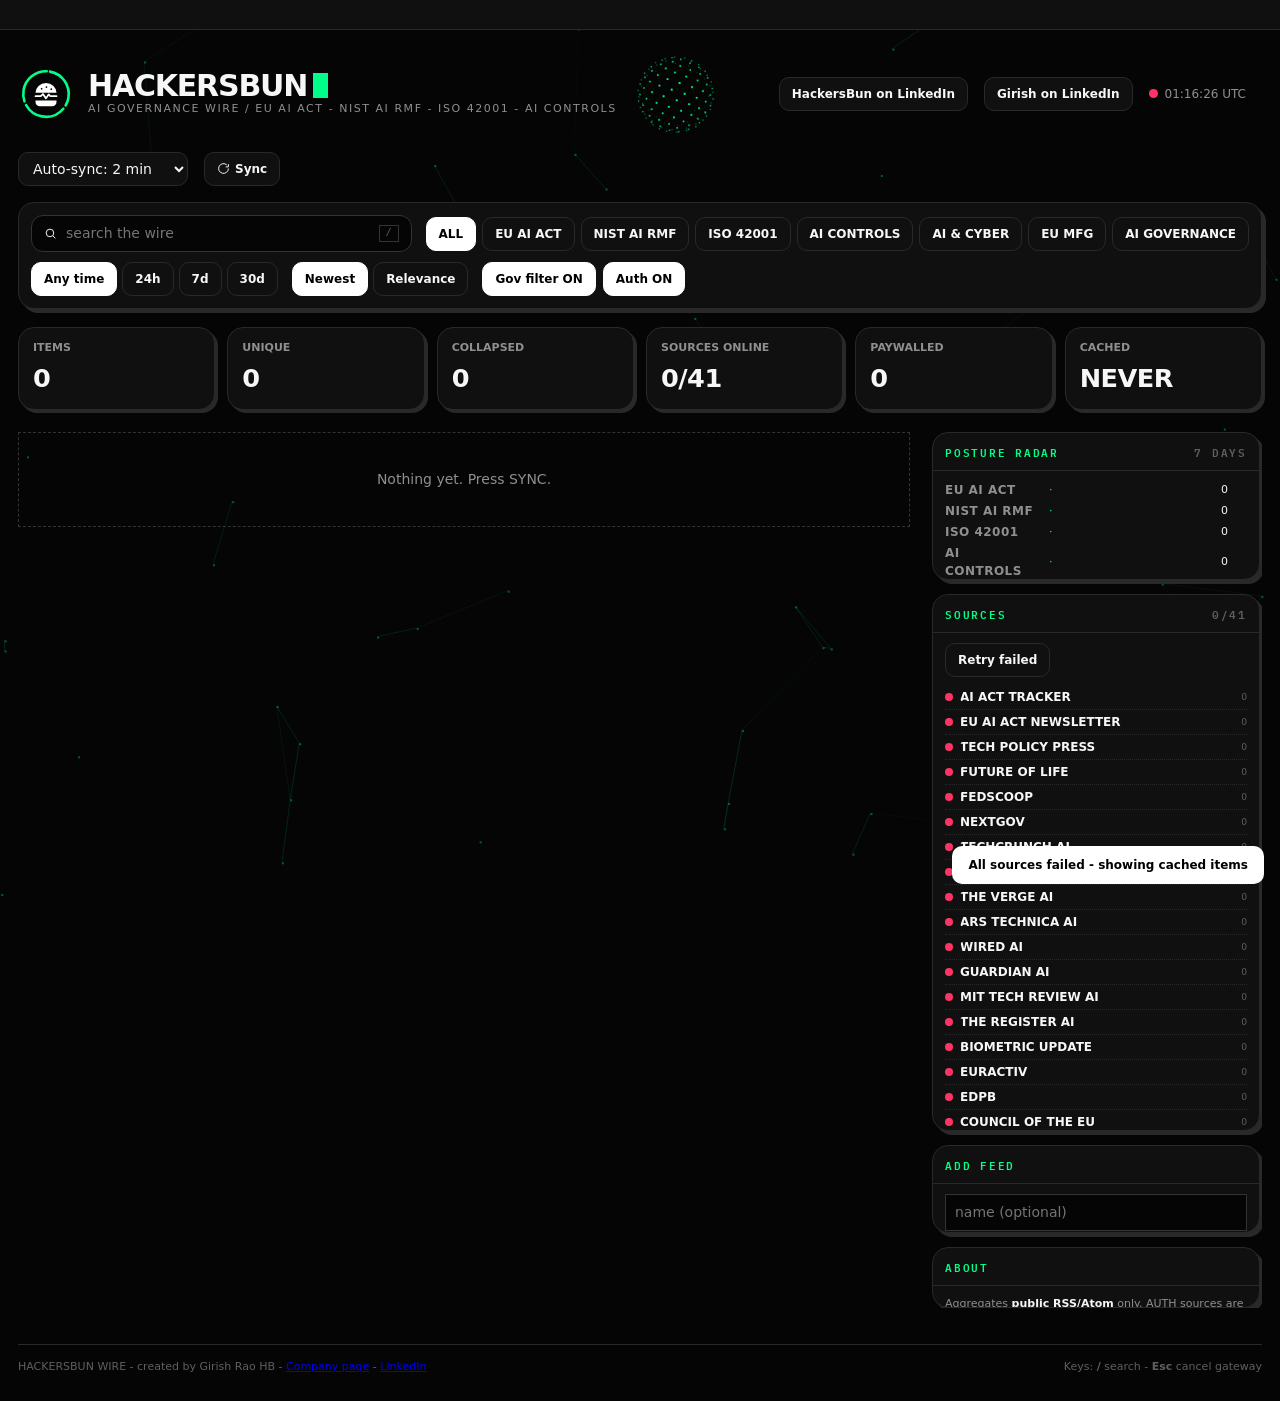
==== commit c2803580: "Update SHARE_BASE URL for deployment" ====
--- a/index.html
+++ b/index.html
@@ -354,7 +354,7 @@
 const unb64=s=>{s=s.replace(/-/g,'+').replace(/_/g,'/');while(s.length%4)s+='=';const b=atob(s);return new TextDecoder().decode(Uint8Array.from(b,c=>c.charCodeAt(0)))};
 const base=()=>location.href.split('#')[0];
 /* Set SHARE_BASE to where you host index.html (e.g. your Netlify URL) so links copied to Teams work for colleagues. Empty = this page. */
-const SHARE_BASE='';
+const SHARE_BASE='https://kbgirishhb.github.io/hackersbun_AIGOV/';
 const gwUrl=t=>(SHARE_BASE||base())+'#/go/'+b64(t);
 function openGw(t){const w=window.open(gwUrl(t),'_blank');if(w)w.opener=null;else toast('Popup blocked - allow popups or use COPY')}
 function copy(text){const ok=()=>toast('Gateway link copied');if(navigator.clipboard&&window.isSecureContext)navigator.clipboard.writeText(text).then(ok,()=>fb());else fb();
